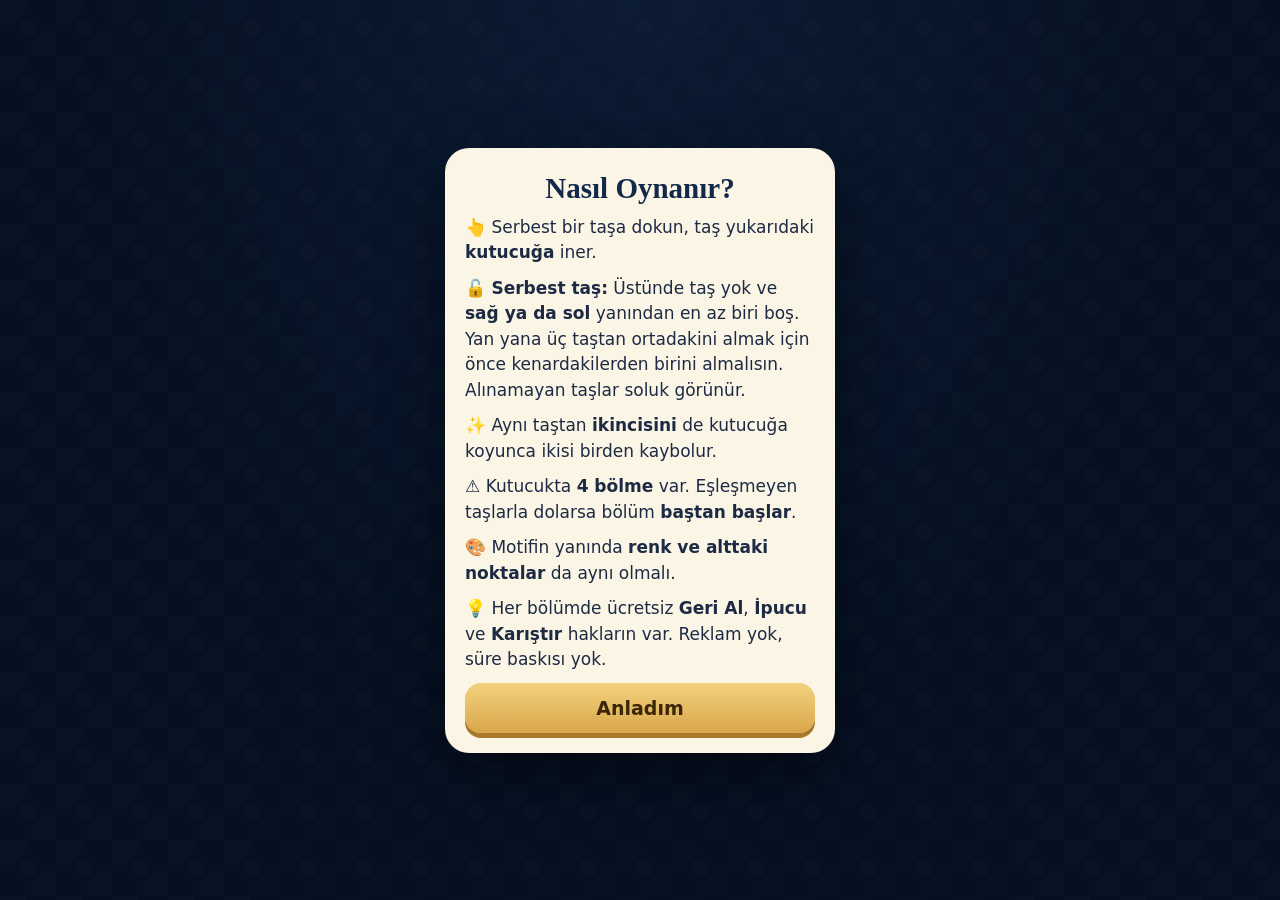
==== index.html @ 8f4fe3dc "Add files via upload" ====
<!doctype html>
<html lang="tr">
<head>
<meta charset="utf-8">
<meta name="viewport" content="width=device-width, initial-scale=1, maximum-scale=1, user-scalable=no, viewport-fit=cover">
<title>Çini Bahçesi</title>
<meta name="description" content="Çini Bahçesi: Türk çini motifleriyle sakin, reklamsız bir taş eşleştirme bulmacası.">
<meta name="theme-color" content="#10223f">
<link rel="manifest" href="manifest.json">
<link rel="icon" type="image/png" href="icons/icon-192.png">
<link rel="apple-touch-icon" href="icons/icon-192.png">
<link rel="stylesheet" href="style.css">
</head>
<body>
<div id="app">
  <section id="menu" class="screen active">
    <div class="logo">
      <div class="logo-tiles" id="logoTiles"></div>
      <h1>Çini<span>Bahçesi</span></h1>
      <p class="tag">Sakin bir taş eşleştirme bulmacası</p>
    </div>
    <button class="btn primary big" id="btnPlay">Oyna<small id="playSub">Seviye 1</small></button>
    <button class="btn big" id="btnDaily">Günlük Bulmaca<small id="dailySub"></small></button>
    <div class="menu-row">
      <button class="btn" id="btnHow">Nasıl Oynanır</button>
      <button class="btn" id="btnSettings">Ayarlar</button>
    </div>
    <div class="stats" id="stats"></div>
    <a class="privacy" href="privacy.html">Gizlilik Politikası</a>
  </section>

  <section id="game" class="screen">
    <header class="bar">
      <button class="icon-btn" id="btnBack" aria-label="Ana menü">
        <svg viewBox="0 0 24 24"><path d="M15 5l-7 7 7 7" fill="none" stroke="currentColor" stroke-width="2.6" stroke-linecap="round" stroke-linejoin="round"/></svg>
      </button>
      <div class="title"><b id="gTitle"></b><span id="gInfo"></span></div>
      <button class="icon-btn" id="btnGSettings" aria-label="Ayarlar">
        <svg viewBox="0 0 24 24"><circle cx="12" cy="12" r="3.2" fill="none" stroke="currentColor" stroke-width="2.2"/><path d="M12 2.5v3M12 18.5v3M2.5 12h3M18.5 12h3M5.3 5.3l2.1 2.1M16.6 16.6l2.1 2.1M5.3 18.7l2.1-2.1M16.6 7.4l2.1-2.1" stroke="currentColor" stroke-width="2.2" stroke-linecap="round"/></svg>
      </button>
    </header>
    <div id="trayWrap"><div id="tray"></div></div>
    <div id="boardWrap"><div id="board"></div><div id="toast"></div></div>
    <footer class="tools">
      <button class="tool" id="btnUndo">
        <svg viewBox="0 0 24 24"><path d="M9 7L4 12l5 5M4.5 12H14a6 6 0 010 12" fill="none" stroke="currentColor" stroke-width="2.4" stroke-linecap="round" stroke-linejoin="round" transform="translate(0 -3)"/></svg>
        Geri Al<i class="badge" id="bUndo">3</i></button>
      <button class="tool" id="btnHint">
        <svg viewBox="0 0 24 24"><path d="M9 18h6M10 21h4M12 3a6 6 0 00-3.5 10.9c.6.5 1 1.2 1 2.1h5c0-.9.4-1.6 1-2.1A6 6 0 0012 3z" fill="none" stroke="currentColor" stroke-width="2.2" stroke-linecap="round" stroke-linejoin="round"/></svg>
        İpucu<i class="badge" id="bHint">3</i></button>
      <button class="tool" id="btnShuffle">
        <svg viewBox="0 0 24 24"><path d="M3 7h4c4 0 6 10 10 10h4M3 17h4c1.6 0 2.8-1.6 3.9-3.6M13.1 9.6C14.2 7.6 15.4 7 17 7h4M18 4l3 3-3 3M18 14l3 3-3 3" fill="none" stroke="currentColor" stroke-width="2.2" stroke-linecap="round" stroke-linejoin="round"/></svg>
        Karıştır<i class="badge" id="bShuffle">2</i></button>
    </footer>
  </section>
</div>
<div id="modal" class="modal hidden"><div class="card" id="modalCard"></div></div>
<script src="game.js"></script>
<script src="app.js"></script>
</body>
</html>
---- style.css ----
:root {
  --bg: #10223f; --bg2: #1b3a6b; --gold: #ebc56b; --ivory: #fbf5e6; --teal: #0f6f60;
  --text: #f5f0e4; --muted: #b9c6db;
}
* { box-sizing: border-box; -webkit-tap-highlight-color: transparent; }
html, body { margin: 0; height: 100%; overflow: hidden; }
body {
  color: var(--text); font-family: "Segoe UI", Roboto, system-ui, -apple-system, sans-serif;
  user-select: none; -webkit-user-select: none; touch-action: manipulation;
  background-color: var(--bg);
  background-image:
    radial-gradient(ellipse at 50% -10%, rgba(64, 120, 200, .45), transparent 60%),
    radial-gradient(circle at 50% 50%, rgba(255, 255, 255, .045) 0 22%, transparent 23%),
    radial-gradient(circle at 0 0, rgba(72, 190, 170, .07) 0 32%, transparent 33%),
    radial-gradient(circle at 100% 100%, rgba(72, 190, 170, .07) 0 32%, transparent 33%);
  background-size: 100% 100%, 56px 56px, 56px 56px, 56px 56px;
}
button { font-family: inherit; }
svg { display: block; }
#app { position: relative; height: 100%; }
.screen { position: absolute; inset: 0; display: none; flex-direction: column; }
.screen.active { display: flex; }

/* ---------- menü */
#menu { align-items: center; justify-content: center; gap: 14px; padding: 24px 20px calc(20px + env(safe-area-inset-bottom)); overflow-y: auto; }
.logo { text-align: center; margin-bottom: 14px; }
.logo-tiles { display: flex; justify-content: center; gap: 6px; height: 104px; align-items: flex-end; }
.logo h1 { font-family: Georgia, "Times New Roman", serif; font-size: 54px; margin: 18px 0 0; line-height: .95; color: var(--ivory); letter-spacing: .5px; }
.logo h1 span { display: block; font-size: 40px; color: var(--gold); font-style: italic; }
.tag { color: var(--muted); margin: 12px 0 0; font-size: 17px; }
.btn {
  width: min(340px, 100%); border-radius: 16px; padding: 14px 18px; font-size: 19px; font-weight: 600;
  color: var(--text); background: rgba(255, 255, 255, .1); border: 1px solid rgba(255, 255, 255, .16);
  cursor: pointer; display: flex; flex-direction: column; align-items: center; transition: transform .08s;
}
.btn small { font-weight: 400; font-size: 14px; opacity: .85; margin-top: 3px; }
.btn.big { padding: 16px 18px; font-size: 23px; }
.btn.primary { background: linear-gradient(180deg, #f2d27f, #d9a64a); color: #3b2706; border: 0; box-shadow: 0 5px 0 #a8792a; }
.btn:active { transform: translateY(2px); }
.menu-row { display: flex; gap: 12px; width: min(340px, 100%); }
.menu-row .btn { flex: 1; font-size: 16px; }
.stats { color: var(--muted); font-size: 15px; text-align: center; line-height: 1.6; min-height: 24px; }
.stats b { color: var(--text); }
.privacy { color: var(--muted); font-size: 13px; }

/* ---------- oyun ekranı */
.bar { display: flex; align-items: center; gap: 8px; padding: calc(8px + env(safe-area-inset-top)) 10px 8px; background: rgba(0, 0, 0, .2); }
.icon-btn { width: 48px; height: 48px; border-radius: 14px; border: 0; background: rgba(255, 255, 255, .1); color: var(--text); cursor: pointer; display: grid; place-items: center; flex: none; }
.icon-btn svg { width: 26px; height: 26px; }
.title { flex: 1; min-width: 0; text-align: center; display: flex; flex-direction: column; }
.title b { font-size: 18px; white-space: nowrap; overflow: hidden; text-overflow: ellipsis; }
.title span { font-size: 14px; color: var(--muted); }
#boardWrap { flex: 1; position: relative; overflow: hidden; }
#board { position: absolute; }
.tools { display: flex; gap: 10px; padding: 10px 12px calc(12px + env(safe-area-inset-bottom)); background: rgba(0, 0, 0, .2); }
.tool {
  flex: 1; border: 0; border-radius: 16px; background: rgba(255, 255, 255, .1); color: var(--text);
  padding: 8px 4px 9px; font-size: 15px; font-weight: 600; display: flex; flex-direction: column; align-items: center; gap: 3px; cursor: pointer;
}
.tool svg { width: 28px; height: 28px; }
.tool { position: relative; }
.badge {
  position: absolute; top: 4px; right: calc(50% - 34px); min-width: 22px; height: 22px; padding: 0 6px; border-radius: 11px;
  background: #d9402f; color: #fff; font: 700 13px/22px "Segoe UI", Roboto, sans-serif; font-style: normal; box-shadow: 0 1px 3px rgba(0,0,0,.4);
}
.tool.empty { opacity: .45; }
.tool.empty .badge { background: #6b7385; }

/* ---------- kutucuk */
#trayWrap { display: flex; justify-content: center; padding: 10px 12px 4px; }
#tray {
  display: flex; gap: 6px; padding: 7px; border-radius: 16px;
  background: linear-gradient(180deg, #0b1830, #142a4f); border: 3px solid #c99a3e;
  box-shadow: inset 0 3px 8px rgba(0,0,0,.6), 0 4px 12px rgba(0,0,0,.35); transition: border-color .2s, box-shadow .2s;
  --e1: 2px; --e2: 4px; --e3: 4px; --e4: 5px;
}
#tray.warn { border-color: #ff8a3d; box-shadow: inset 0 3px 8px rgba(0,0,0,.6), 0 0 18px rgba(255,138,61,.75); }
.slot { position: relative; width: min(17vw, 64px); height: calc(min(17vw, 64px) * 1.3); border-radius: 10px; background: rgba(255,255,255,.06); }
.tile.mini { position: absolute; inset: 0; width: auto; height: auto; cursor: default; }
.tile.flying { position: fixed; transition: transform .22s cubic-bezier(.3,.7,.4,1); transform-origin: 0 0; pointer-events: none; }
.tile.popfx { position: fixed; z-index: 9100; pointer-events: none; --e1: 2px; --e2: 4px; --e3: 4px; --e4: 5px; animation: pop .36s forwards; }
.tool:active { background: rgba(255, 255, 255, .2); }
#toast {
  position: absolute; left: 50%; top: 10px; transform: translate(-50%, -8px); z-index: 99998;
  background: rgba(10, 20, 40, .88); color: #fff; padding: 9px 18px; border-radius: 999px; font-size: 16px; font-weight: 600;
  opacity: 0; pointer-events: none; transition: opacity .2s, transform .2s; white-space: nowrap;
}
#toast.show { opacity: 1; transform: translate(-50%, 0); }

/* ---------- taşlar */
.tile {
  position: absolute; border-radius: 12% / 9%; cursor: pointer;
  background: linear-gradient(155deg, #fffdf7 0%, #f4ead2 100%);
  box-shadow: var(--e1) var(--e1) 0 #d6c294, var(--e2) var(--e2) 0 var(--teal), var(--e3) var(--e4) var(--e3) rgba(0, 0, 0, .38);
  transition: filter .2s, transform .12s;
}
.tile svg { position: absolute; left: 6%; top: 5%; width: 88%; height: 90%; pointer-events: none; }
.tile.blocked { filter: brightness(.74) saturate(.65); }
body.noguide .tile.blocked { filter: none; }
.tile.sel { background: linear-gradient(155deg, #fff7cf, #f5d97f); transform: translate(-3%, -2%); }
.tile.sel::after, .tile.hint::after { content: ""; position: absolute; inset: -3px; border-radius: inherit; border: 3px solid #f0ad00; pointer-events: none; }
.tile.hint::after { border-color: #2fd3ad; animation: pulse 0.9s ease-in-out infinite; }
.tile.shake { animation: shake .3s; }
.tile.removing { animation: pop .3s forwards; pointer-events: none; }
@keyframes pop { to { transform: scale(1.18); opacity: 0; } }
@keyframes shake { 25% { transform: translateX(-5%); } 75% { transform: translateX(5%); } }
@keyframes pulse { 50% { opacity: .25; } }
.logo-tile { position: relative; width: 66px; height: 86px; --e1: 3px; --e2: 6px; --e3: 8px; --e4: 10px; cursor: default; }

/* ---------- pencereler */
.modal { position: fixed; inset: 0; background: rgba(4, 10, 24, .72); display: flex; align-items: center; justify-content: center; padding: 18px; z-index: 99999; }
.modal.hidden { display: none; }
.card { background: var(--ivory); color: #1d2a44; border-radius: 24px; padding: 24px 20px 20px; width: min(390px, 100%); text-align: center; max-height: 92vh; overflow-y: auto; box-shadow: 0 20px 60px rgba(0, 0, 0, .5); }
.card h2 { font-family: Georgia, serif; margin: 0 0 10px; font-size: 29px; color: #13294b; }
.card p { font-size: 17px; line-height: 1.5; margin: 10px 0; }
.card small { color: #5b6478; font-size: 14px; }
.card .btn { width: 100%; margin-top: 10px; color: #13294b; background: #e8dfc7; border: 0; }
.card .btn.primary { color: #3b2706; background: linear-gradient(180deg, #f2d27f, #d9a64a); }
.card .btn.danger { background: transparent; color: #b0352a; font-size: 16px; }
.how p { text-align: left; }
.stars { font-size: 50px; color: #e0a526; letter-spacing: 6px; line-height: 1.1; }
.stars .off { color: #d8cdb2; }
.sw { display: flex; align-items: center; justify-content: space-between; gap: 12px; padding: 13px 4px; border-bottom: 1px solid #e3d9c0; font-size: 18px; text-align: left; }
.sw input { width: 26px; height: 26px; accent-color: #0f8069; flex: none; }
.ver { color: #6b7385; font-size: 14px !important; }
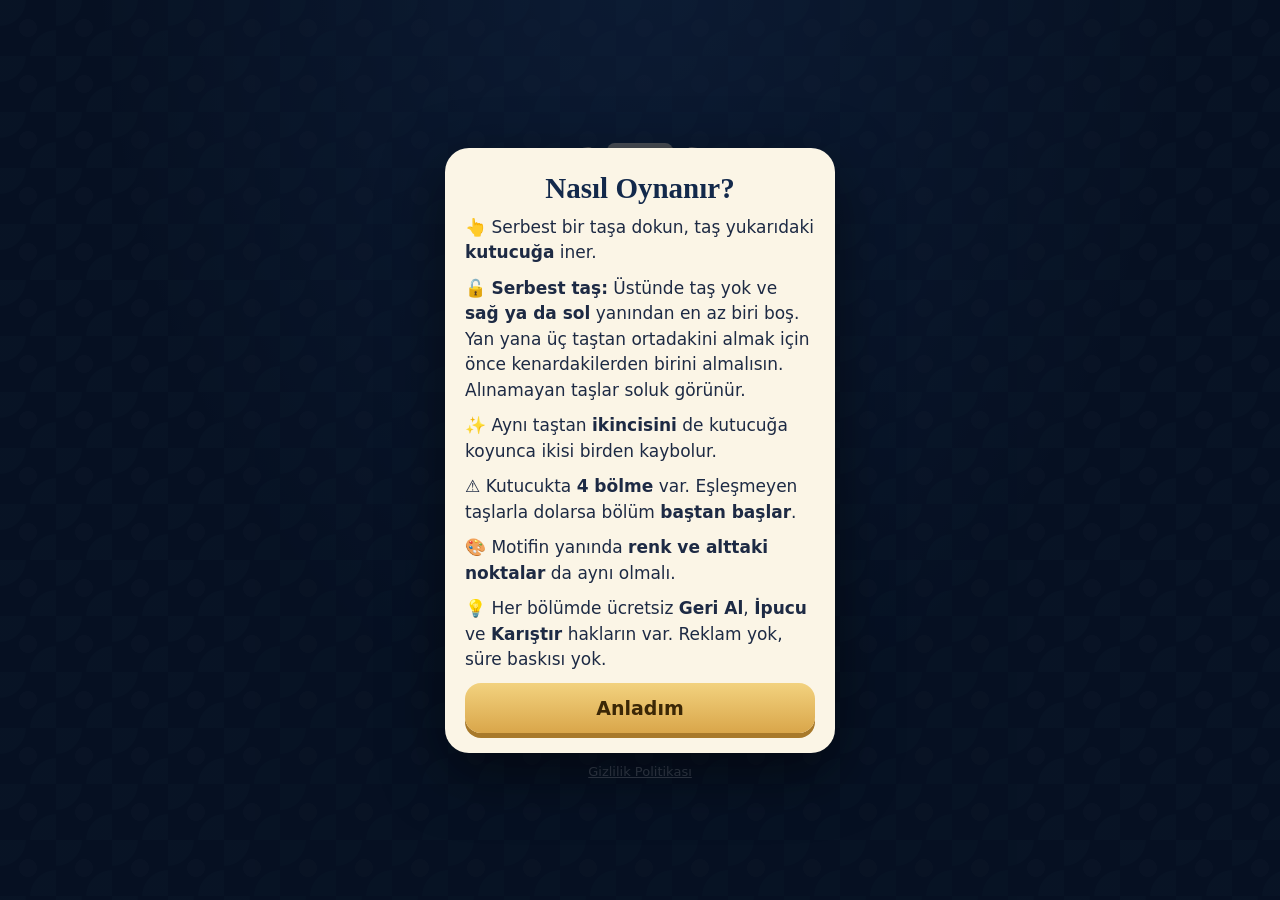
==== commit 5ea6125f: "Add files via upload" ====
--- a/index.html
+++ b/index.html
@@ -21,6 +21,10 @@
     </div>
     <button class="btn primary big" id="btnPlay">Oyna<small id="playSub">Seviye 1</small></button>
     <button class="btn big" id="btnDaily">Günlük Bulmaca<small id="dailySub"></small></button>
+    <div class="menu-row">
+      <button class="btn" id="btnColl">🎨 Koleksiyon<small id="collSub"></small></button>
+      <button class="btn" id="btnBadges">🏅 Rozetler<small id="badgeSub"></small></button>
+    </div>
     <div class="menu-row">
       <button class="btn" id="btnHow">Nasıl Oynanır</button>
       <button class="btn" id="btnSettings">Ayarlar</button>
--- a/style.css
+++ b/style.css
@@ -52,16 +52,16 @@
 .title span { font-size: 14px; color: var(--muted); }
 #boardWrap { flex: 1; position: relative; overflow: hidden; }
 #board { position: absolute; }
-.tools { display: flex; gap: 10px; padding: 10px 12px calc(12px + env(safe-area-inset-bottom)); background: rgba(0, 0, 0, .2); }
+.tools { display: flex; justify-content: center; gap: 8px; padding: 6px 12px calc(8px + env(safe-area-inset-bottom)); background: rgba(0, 0, 0, .2); }
 .tool {
-  flex: 1; border: 0; border-radius: 16px; background: rgba(255, 255, 255, .1); color: var(--text);
-  padding: 8px 4px 9px; font-size: 15px; font-weight: 600; display: flex; flex-direction: column; align-items: center; gap: 3px; cursor: pointer;
+  flex: 0 1 104px; border: 0; border-radius: 12px; background: rgba(255, 255, 255, .1); color: var(--text);
+  padding: 5px 4px 5px; font-size: 12.5px; font-weight: 600; display: flex; flex-direction: column; align-items: center; gap: 1px; cursor: pointer;
 }
-.tool svg { width: 28px; height: 28px; }
+.tool svg { width: 20px; height: 20px; }
 .tool { position: relative; }
 .badge {
-  position: absolute; top: 4px; right: calc(50% - 34px); min-width: 22px; height: 22px; padding: 0 6px; border-radius: 11px;
-  background: #d9402f; color: #fff; font: 700 13px/22px "Segoe UI", Roboto, sans-serif; font-style: normal; box-shadow: 0 1px 3px rgba(0,0,0,.4);
+  position: absolute; top: 2px; right: calc(50% - 26px); min-width: 17px; height: 17px; padding: 0 4px; border-radius: 9px;
+  background: #d9402f; color: #fff; font: 700 11px/17px "Segoe UI", Roboto, sans-serif; font-style: normal; box-shadow: 0 1px 3px rgba(0,0,0,.4);
 }
 .tool.empty { opacity: .45; }
 .tool.empty .badge { background: #6b7385; }
@@ -94,7 +94,7 @@
   box-shadow: var(--e1) var(--e1) 0 #d6c294, var(--e2) var(--e2) 0 var(--teal), var(--e3) var(--e4) var(--e3) rgba(0, 0, 0, .38);
   transition: filter .2s, transform .12s;
 }
-.tile svg { position: absolute; left: 6%; top: 5%; width: 88%; height: 90%; pointer-events: none; }
+.tile svg { position: absolute; left: 4%; top: 3.5%; width: 92%; height: 93%; pointer-events: none; filter: drop-shadow(0 .6px .4px rgba(0, 0, 0, .35)); }
 .tile.blocked { filter: brightness(.74) saturate(.65); }
 body.noguide .tile.blocked { filter: none; }
 .tile.sel { background: linear-gradient(155deg, #fff7cf, #f5d97f); transform: translate(-3%, -2%); }
@@ -123,3 +123,55 @@
 .sw { display: flex; align-items: center; justify-content: space-between; gap: 12px; padding: 13px 4px; border-bottom: 1px solid #e3d9c0; font-size: 18px; text-align: left; }
 .sw input { width: 26px; height: 26px; accent-color: #0f8069; flex: none; }
 .ver { color: #6b7385; font-size: 14px !important; }
+.card .sub { color: #5b6478; font-size: 15px; margin-top: -4px; }
+
+/* ---------- efektler */
+.spark {
+  position: fixed; z-index: 9200; width: 7px; height: 7px; margin: -3.5px 0 0 -3.5px; border-radius: 50%; pointer-events: none;
+  box-shadow: 0 0 6px rgba(255, 230, 150, .9); animation: spark .6s cubic-bezier(.2,.7,.3,1) forwards;
+}
+.spark.star { border-radius: 1px; transform: rotate(45deg); width: 8px; height: 8px; }
+@keyframes spark { from { transform: translate(0, 0) scale(1.2); opacity: 1; } to { transform: translate(var(--dx), var(--dy)) scale(.2); opacity: 0; } }
+.floattxt {
+  position: absolute; left: 50%; top: 42%; z-index: 99990; pointer-events: none; white-space: nowrap;
+  font: italic 700 30px Georgia, serif; color: #f6dc8f; text-shadow: 0 2px 0 #8a5a12, 0 4px 14px rgba(0, 0, 0, .6);
+  animation: floatup 1s ease-out forwards;
+}
+.floattxt.big { font-size: 40px; color: #ffe9a8; }
+@keyframes floatup {
+  0% { transform: translate(-50%, 10px) scale(.6); opacity: 0; } 18% { transform: translate(-50%, 0) scale(1.08); opacity: 1; }
+  70% { opacity: 1; } 100% { transform: translate(-50%, -46px) scale(1); opacity: 0; }
+}
+.confetti { position: fixed; inset: 0; width: 100%; height: 100%; z-index: 100001; pointer-events: none; }
+.tile.shuffling { animation: shufl .45s ease-out; }
+@keyframes shufl { 0% { transform: scale(1); } 40% { transform: scale(.82) rotate(-6deg); } 100% { transform: scale(1); } }
+.banner {
+  position: fixed; left: 50%; top: calc(10px + env(safe-area-inset-top)); z-index: 100002; transform: translate(-50%, -140%);
+  display: flex; align-items: center; gap: 10px; padding: 9px 16px 9px 10px; border-radius: 16px; width: max-content; max-width: calc(100% - 24px);
+  background: linear-gradient(180deg, #fffaf0, #f3e6c4); color: #13294b; border: 2px solid #d9a64a; box-shadow: 0 8px 24px rgba(0, 0, 0, .4);
+  transition: transform .3s cubic-bezier(.3,1.4,.5,1); pointer-events: none;
+}
+.banner.show { transform: translate(-50%, 0); }
+.banner b { display: block; font-size: 16px; }
+.banner small { display: block; font-size: 13px; color: #5b6478; }
+.banner .bi { font-size: 28px; line-height: 1; }
+.mini-face { display: block; width: 30px; height: 39px; border-radius: 4px; background: #fffdf7; box-shadow: 1px 1px 0 #d6c294, 2px 2px 0 var(--teal); }
+.mini-face svg { width: 100%; height: 100%; }
+
+/* ---------- rozetler & koleksiyon */
+.badges { display: flex; flex-direction: column; gap: 8px; margin: 12px 0 4px; text-align: left; }
+.bdg { display: flex; align-items: center; gap: 12px; padding: 9px 12px; border-radius: 14px; background: #f1e7cd; }
+.bdg .bi { font-size: 28px; width: 34px; text-align: center; flex: none; }
+.bdg b { display: block; font-size: 16px; }
+.bdg small { display: block; font-size: 13.5px; }
+.bdg.off { background: #ece6d6; opacity: .6; }
+.album { display: flex; flex-direction: column; gap: 10px; margin: 12px 0 4px; text-align: left; }
+.arow { display: flex; align-items: center; gap: 12px; padding: 10px; border-radius: 14px; background: #f1e7cd; }
+.arow.off { background: #ece6d6; }
+.atiles { display: flex; gap: 5px; flex: none; }
+.ctile-wrap { display: flex; flex-direction: column; align-items: center; gap: 2px; }
+.ctile-wrap small { font-size: 11px; color: #5b6478; }
+.tile.ctile { position: relative; width: 34px; height: 44px; cursor: default; --e1: 1.5px; --e2: 3px; --e3: 3px; --e4: 4px; }
+.tile.ctile.locked { filter: grayscale(1) brightness(.6) opacity(.45); }
+.atext b { display: block; font-size: 16px; color: #13294b; }
+.atext small { display: block; font-size: 13px; line-height: 1.35; }
